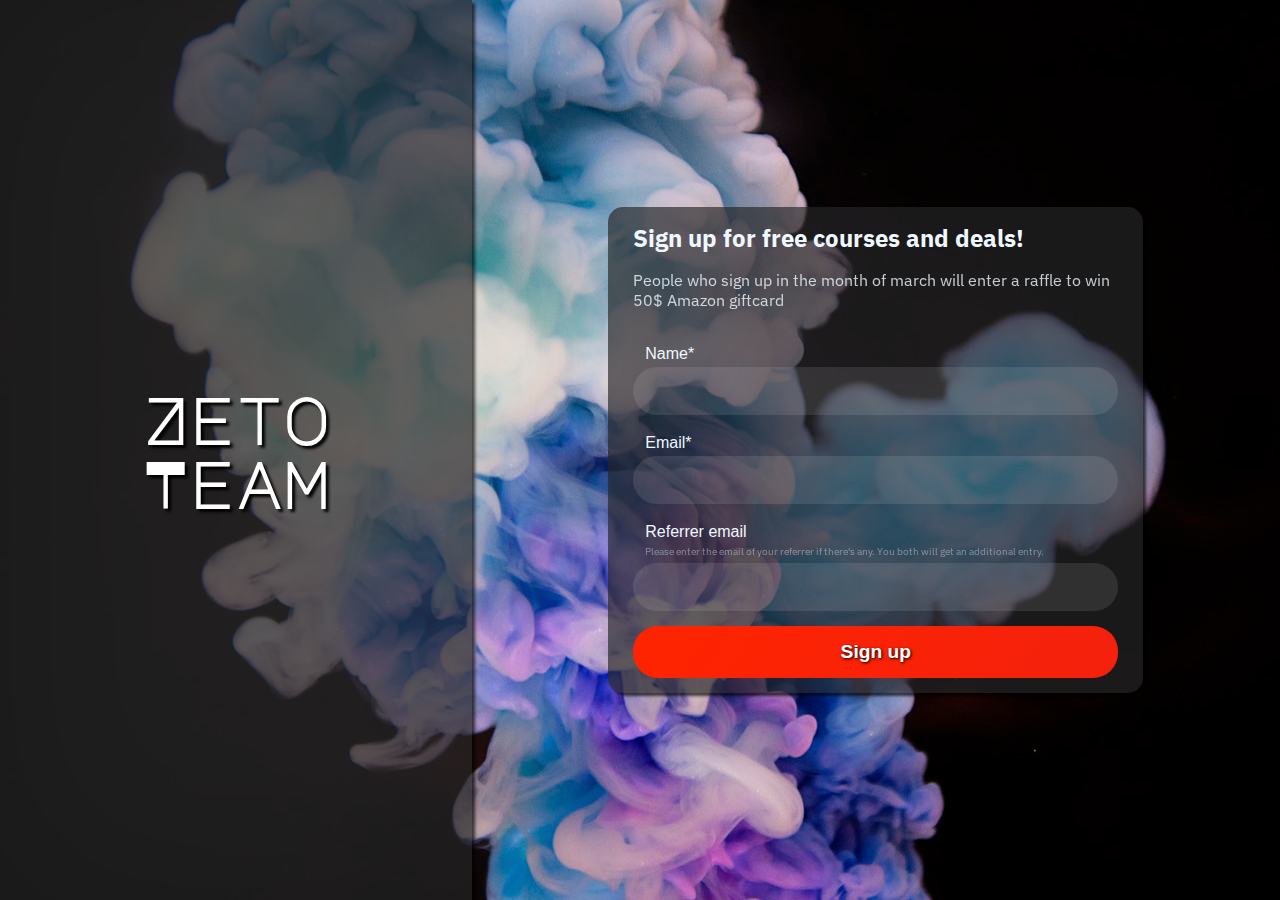
==== index.html @ 1da9cb0f "refemail fix" ====
<!DOCTYPE html>
<html lang="en">

<head>
  <meta charset="UTF-8">
  <meta name="viewport" content="width=device-width, initial-scale=1.0">
  <meta http-equiv="X-UA-Compatible" content="ie=edge">
  <title>Zeto Team</title>
  <link href="https://fonts.googleapis.com/css?family=IBM+Plex+Sans|Major+Mono+Display" rel="stylesheet">
  <link rel="stylesheet" href="style.css">
</head>

<body>
  <div class="dFlex mainContent">
    <nav class="dFlex flexColumn">
      <h1 class="brand">Zeto<br>Team</h1>
    </nav>
    <main>
      <div id="form">
        <form name="contact" netlify>
          <h2 style="margin:0;">Sign up for free courses and deals!</h2>
          <p class="rainbowE">People who sign up in the month of march will enter a raffle to win 50$ Amazon giftcard</p>
          <label for="name">Name*</label>
          <input type="text" name="name" required />
          <label for="email">Email*</label>
          <input type="email" name="email" required />
          <label for="refemail">Referrer email <br><span style="opacity:.4 ;font-size:10px">Please enter the email of your referrer if there's any. You both will get an additional entry.</span></label>
          <input type="email" name="refemail"/>
          <button type="submit">Sign up</button>

        </form>
      </div>
    </main>
  </div>
</body>

</html>
---- style.css ----
* {
    font-family: 'IBM Plex Sans', sans-serif;
}

body {
    background: url('bg.jpeg');
    background-size: cover;
    background-position: center;
    margin: 0;
    height: 100vh;
}

.dFlex {
    display: flex;
}

.mainContent {
    width: 100%;
    height: 100%;
}

.flexColumn {
    flex-direction: column;
}

nav {
    flex: 3.5;
    height: 100%;
    display: flex;
    justify-content: center;
    background: #252527aa;
    box-shadow: 3px 3px 3px#000000aa;
    position: relative;
}

nav::before {
    filter: blur(100px);
    content: "";
    position: absolute;
    z-index: -1;
    width: 100%;
    height: 100%;
}

nav::after {
    filter: blur(100px);
    content: "";
    position: absolute;
    left: 0;
    top: 0;
    right: 0;
    bottom: 0;
    z-index: -1;
    opacity: 0.52;
    background-image: url([data-uri]);
}

main {
    flex: 6;
    display: flex;
    justify-content: center;
    align-items: center;
}

@media only screen and (max-width: 800px) {

    nav {
        flex: 0;
    }

    nav .brand {
        position: absolute;
        top: 0;
        font-size: 2rem;
    }

    main {
        flex: 1;
    }

    .dFlex {
        flex-direction: column;
    }
    #form{
        width: 75% !important;
    }
}


.brand {
    font-weight: 900;
    align-self: center;
    font-size: 4rem;
    color: white;
    text-align: center;
    text-shadow: 3px 3px 3px black;
    font-family: 'Major Mono Display', monospace;
}

#form {
    background: #252527aa;
    box-shadow: 3px 3px 3px#000000aa;
    width: 60%;

    padding: 15px 25px;
    border-radius: 15px;
    color: aliceblue;
}

#form form {

    display: flex;
    flex-direction: column;
}

#form form label {
    padding: 4px 12px;
    margin-top: 15px;
    font-family: 'Segoe UI', Tahoma, Geneva, Verdana, sans-serif;
}

input {
    border: none;
    padding: 15px 20px;
    border-radius: 25px;
    background: rgba(255, 255, 255, .1);
    color: white;
}

button {
    margin-top: 15px;
    border: none;
    font-family: 'Segoe UI', Tahoma, Geneva, Verdana, sans-serif !important;
    font-weight: bold;
    color: white;
    font-size: 1.2em;
    border: none;
    padding: 15px 20px;
    border-radius: 25px;
    text-shadow: 1px 1px 3px black;
    background: linear-gradient(124deg, #ff2400, #e81d1d, #e8b71d, #e3e81d, #1de840, #1ddde8, #2b1de8, #dd00f3, #dd00f3);
    background-size: 1800% 1800%;
    -webkit-animation: rainbow 18s ease infinite;
    -z-animation: rainbow 18s ease infinite;
    -o-animation: rainbow 18s ease infinite;
    animation: rainbow 18s ease infinite;
}

.rainbowE {
    opacity: .8;
}

@keyframes rainbow {
    0% {
        background-position: 0% 82%
    }

    50% {
        background-position: 100% 19%
    }

    100% {
        background-position: 0% 82%
    }
}
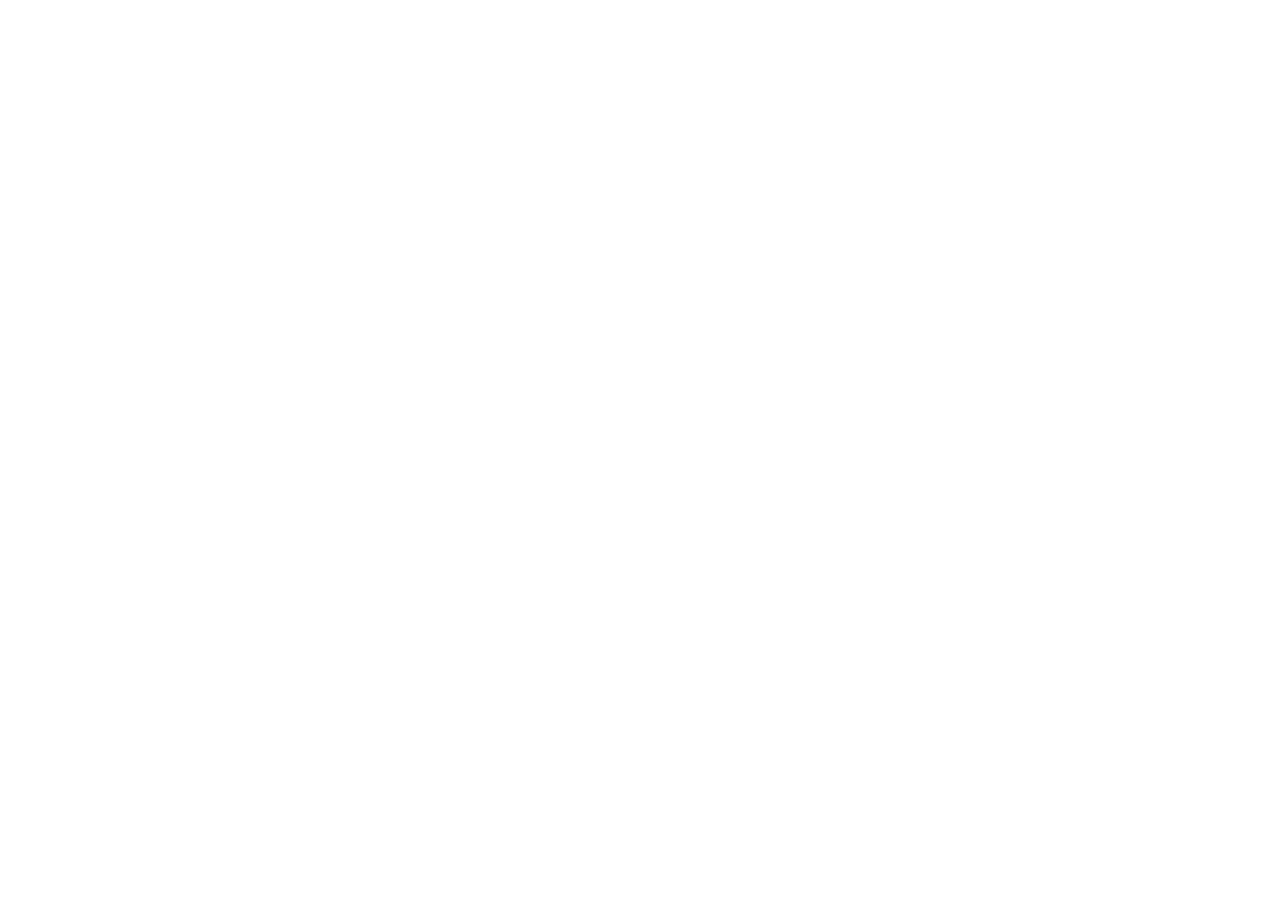
==== commit 63ec916b: "Reset" ====
--- a/index.html
+++ b/index.html
@@ -1,37 +1,12 @@
 <!DOCTYPE html>
 <html lang="en">
-
 <head>
   <meta charset="UTF-8">
   <meta name="viewport" content="width=device-width, initial-scale=1.0">
   <meta http-equiv="X-UA-Compatible" content="ie=edge">
-  <title>Zeto Team</title>
-  <link href="https://fonts.googleapis.com/css?family=IBM+Plex+Sans|Major+Mono+Display" rel="stylesheet">
-  <link rel="stylesheet" href="style.css">
+  <title>Document</title>
 </head>
-
 <body>
-  <div class="dFlex mainContent">
-    <nav class="dFlex flexColumn">
-      <h1 class="brand">Zeto<br>Team</h1>
-    </nav>
-    <main>
-      <div id="form">
-        <form name="contact" netlify>
-          <h2 style="margin:0;">Sign up for free courses and deals!</h2>
-          <p class="rainbowE">People who sign up in the month of march will enter a raffle to win 50$ Amazon giftcard</p>
-          <label for="name">Name*</label>
-          <input type="text" name="name" required />
-          <label for="email">Email*</label>
-          <input type="email" name="email" required />
-          <label for="refemail">Referrer email <br><span style="opacity:.4 ;font-size:10px">Please enter the email of your referrer if there's any. You both will get an additional entry.</span></label>
-          <input type="email" name="refemail"/>
-          <button type="submit">Sign up</button>
-
-        </form>
-      </div>
-    </main>
-  </div>
+  
 </body>
-
 </html>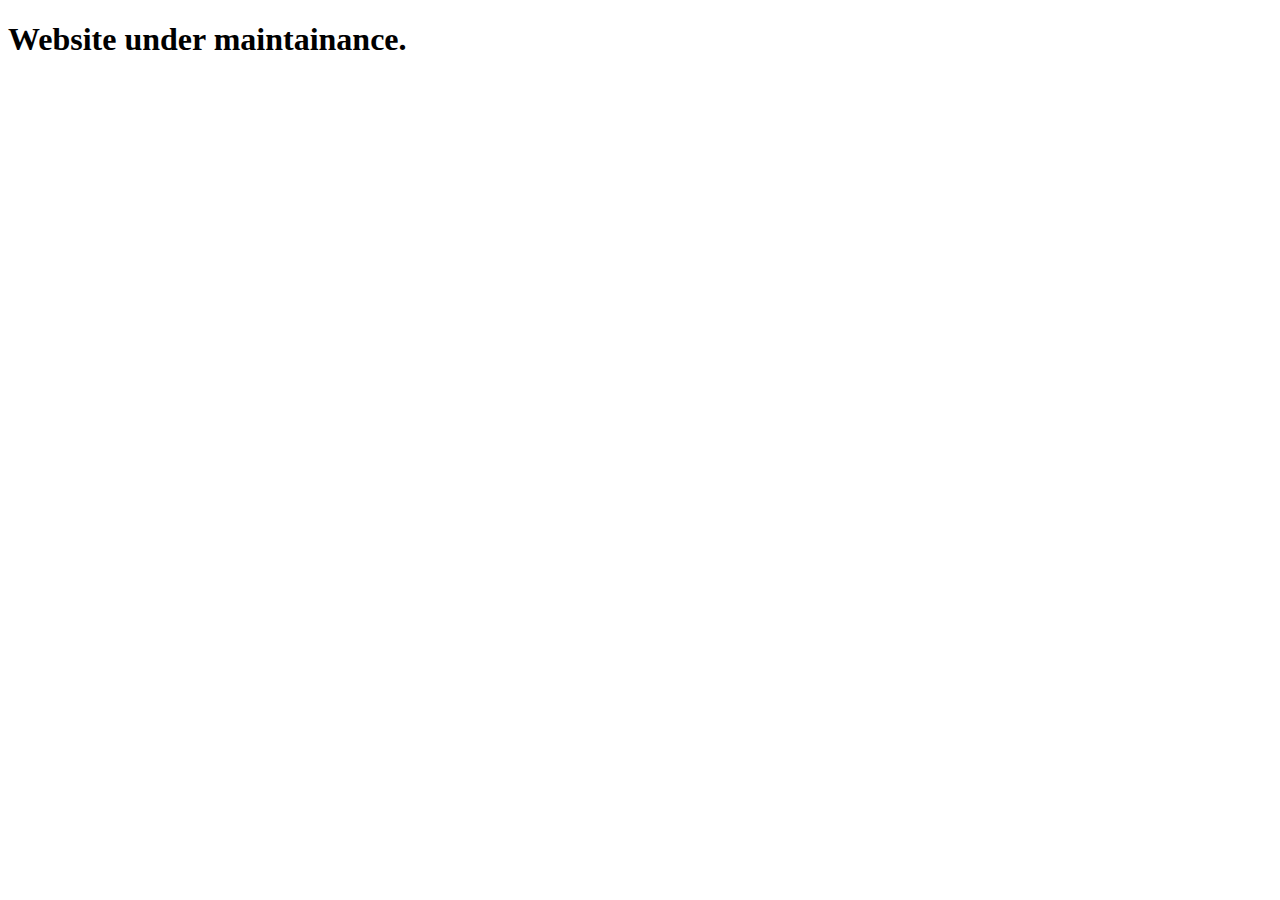
==== commit 46908e2f: "Maintainance" ====
--- a/index.html
+++ b/index.html
@@ -4,9 +4,9 @@
   <meta charset="UTF-8">
   <meta name="viewport" content="width=device-width, initial-scale=1.0">
   <meta http-equiv="X-UA-Compatible" content="ie=edge">
-  <title>Document</title>
+  <title>Zeto team</title>
 </head>
 <body>
-  
+  <h1>Website under maintainance.</h1>
 </body>
 </html>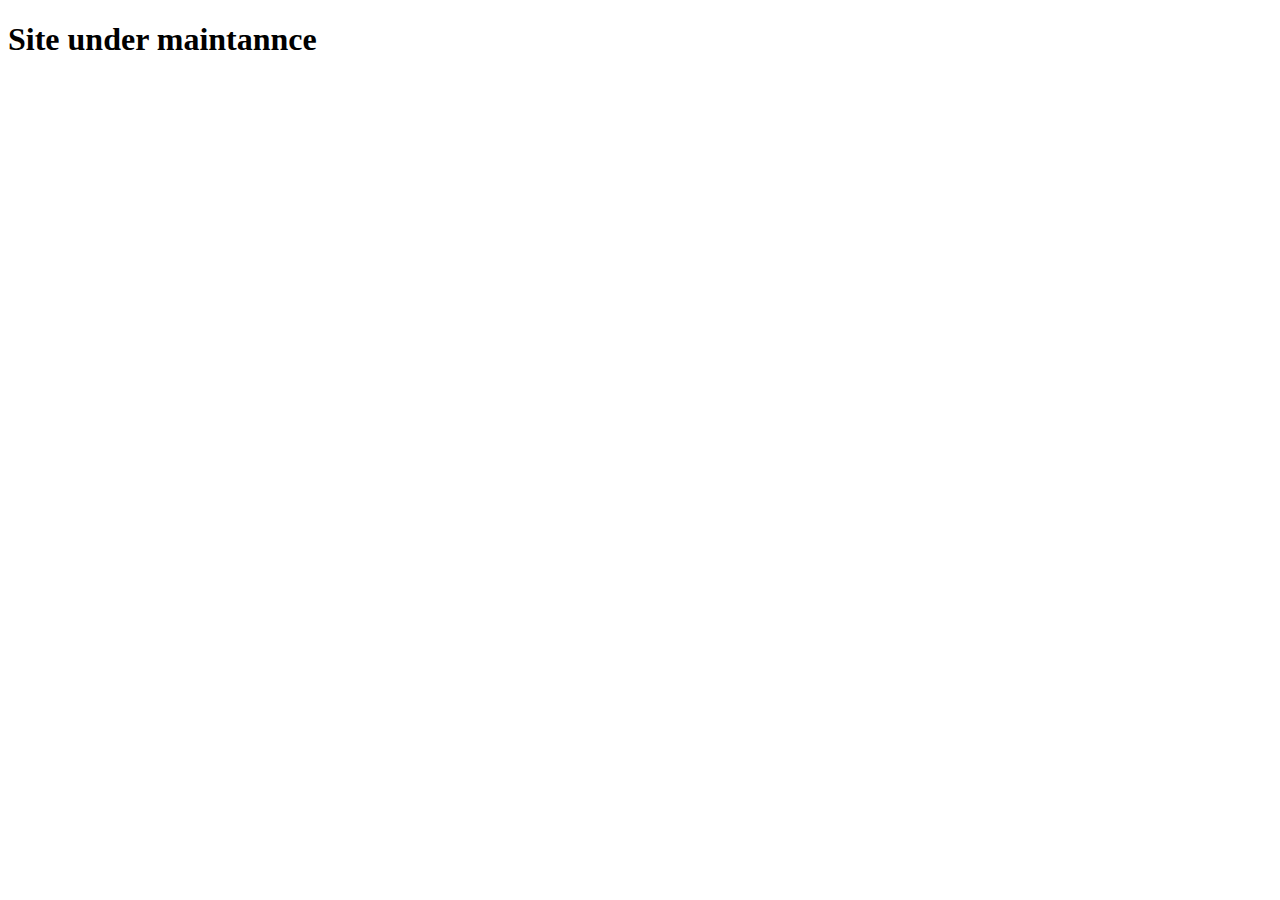
==== commit ebd5ba61: "adding some code." ====
--- a/index.html
+++ b/index.html
@@ -7,6 +7,14 @@
   <title>Zeto team</title>
 </head>
 <body>
-  <h1>Website under maintainance.</h1>
+  <h1>Site under maintannce</h1>
+  <!-- <nav>
+    <img id="brandLogo" src="logo.png" alt="Zeto team logo">
+    <div id="navigationMenu" class="collapsable">
+      <a href="index.html" class="menu-item">Home</a>
+      <a href="blog/index.html" class="menu-item">Blog</a>
+      <a href="contact.html" class="menu-item">contact</a>
+    </div>
+  </nav> -->
 </body>
 </html>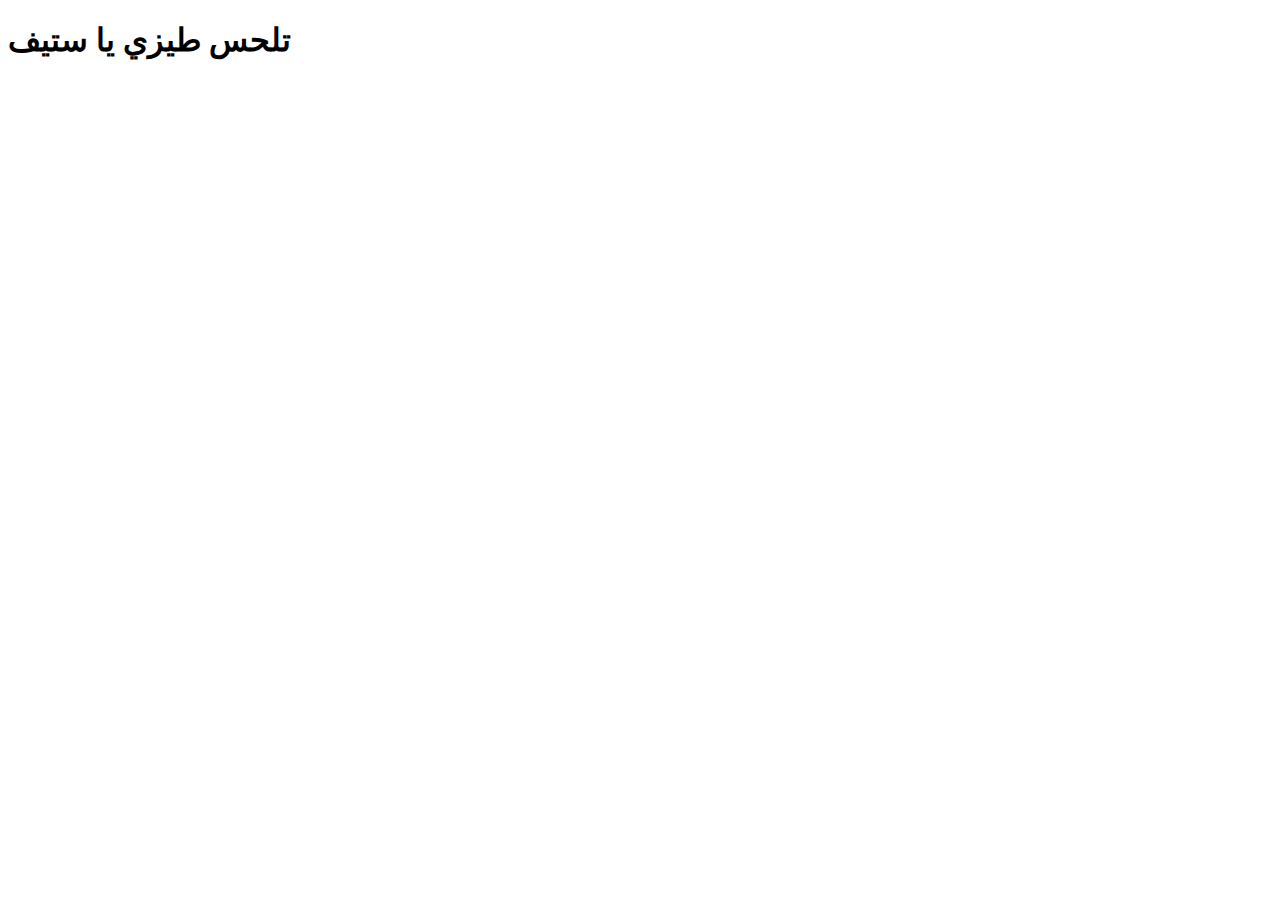
==== commit 46e435a1: "update" ====
--- a/index.html
+++ b/index.html
@@ -1,13 +1,15 @@
 <!DOCTYPE html>
 <html lang="en">
+
 <head>
   <meta charset="UTF-8">
   <meta name="viewport" content="width=device-width, initial-scale=1.0">
   <meta http-equiv="X-UA-Compatible" content="ie=edge">
   <title>Zeto team</title>
 </head>
+
 <body>
-  <h1>Site under maintannce</h1>
+  <h1>تلحس طيزي يا ستيف</h1>
   <!-- <nav>
     <img id="brandLogo" src="logo.png" alt="Zeto team logo">
     <div id="navigationMenu" class="collapsable">
@@ -16,5 +18,20 @@
       <a href="contact.html" class="menu-item">contact</a>
     </div>
   </nav> -->
+
+  <!-- Global site tag (gtag.js) - Google Analytics -->
+  <script async src="https://www.googletagmanager.com/gtag/js?id=UA-59457196-2"></script>
+  <script>
+    window.dataLayer = window.dataLayer || [];
+
+    function gtag() {
+      dataLayer.push(arguments);
+    }
+    gtag('js', new Date());
+
+    gtag('config', 'UA-59457196-2');
+  </script>
+
 </body>
+
 </html>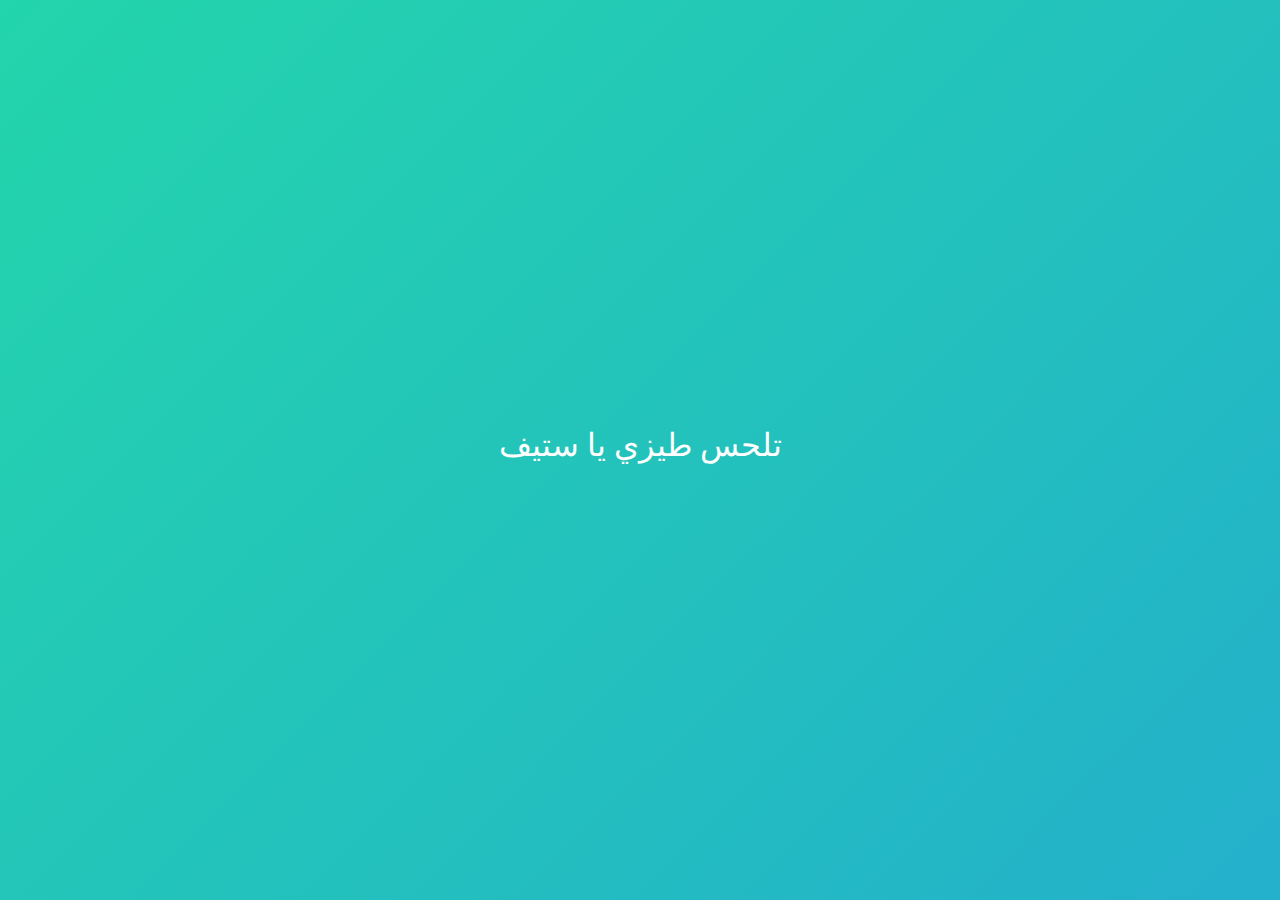
==== commit 0a7c49db: "update" ====
--- a/index.html
+++ b/index.html
@@ -6,6 +6,71 @@
   <meta name="viewport" content="width=device-width, initial-scale=1.0">
   <meta http-equiv="X-UA-Compatible" content="ie=edge">
   <title>Zeto team</title>
+  <style>
+    body {
+      width: 100wh;
+      height: 90vh;
+      color: #fff;
+      background: linear-gradient(-45deg, #EE7752, #E73C7E, #23A6D5, #23D5AB);
+      background-size: 400% 400%;
+      -webkit-animation: Gradient 1.5s ease infinite;
+      -moz-animation: Gradient 1.5s ease infinite;
+      animation: Gradient 1.5s ease infinite;
+    }
+
+    @-webkit-keyframes Gradient {
+      0% {
+        background-position: 0% 50%
+      }
+
+      50% {
+        background-position: 100% 50%
+      }
+
+      100% {
+        background-position: 0% 50%
+      }
+    }
+
+    @-moz-keyframes Gradient {
+      0% {
+        background-position: 0% 50%
+      }
+
+      50% {
+        background-position: 100% 50%
+      }
+
+      100% {
+        background-position: 0% 50%
+      }
+    }
+
+    @keyframes Gradient {
+      0% {
+        background-position: 0% 50%
+      }
+
+      50% {
+        background-position: 100% 50%
+      }
+
+      100% {
+        background-position: 0% 50%
+      }
+    }
+
+    h1,
+    h6 {
+      font-family: 'Open Sans';
+      font-weight: 300;
+      text-align: center;
+      position: absolute;
+      top: 45%;
+      right: 0;
+      left: 0;
+    }
+  </style>
 </head>
 
 <body>
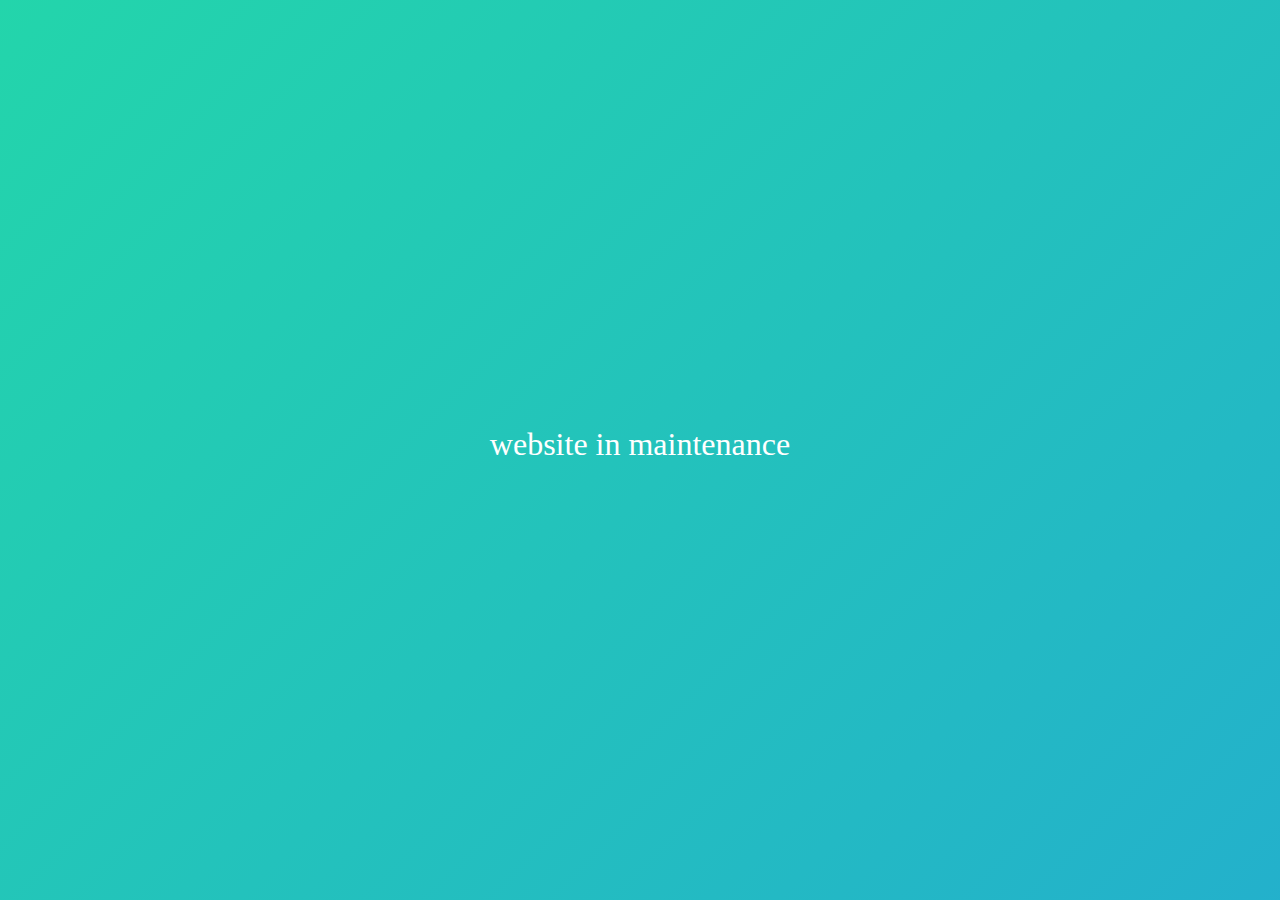
==== commit 39f2fc04: "Maintenance" ====
--- a/index.html
+++ b/index.html
@@ -74,7 +74,7 @@
 </head>
 
 <body>
-  <h1>تلحس طيزي يا ستيف</h1>
+  <h1>website in maintenance</h1>
   <!-- <nav>
     <img id="brandLogo" src="logo.png" alt="Zeto team logo">
     <div id="navigationMenu" class="collapsable">
